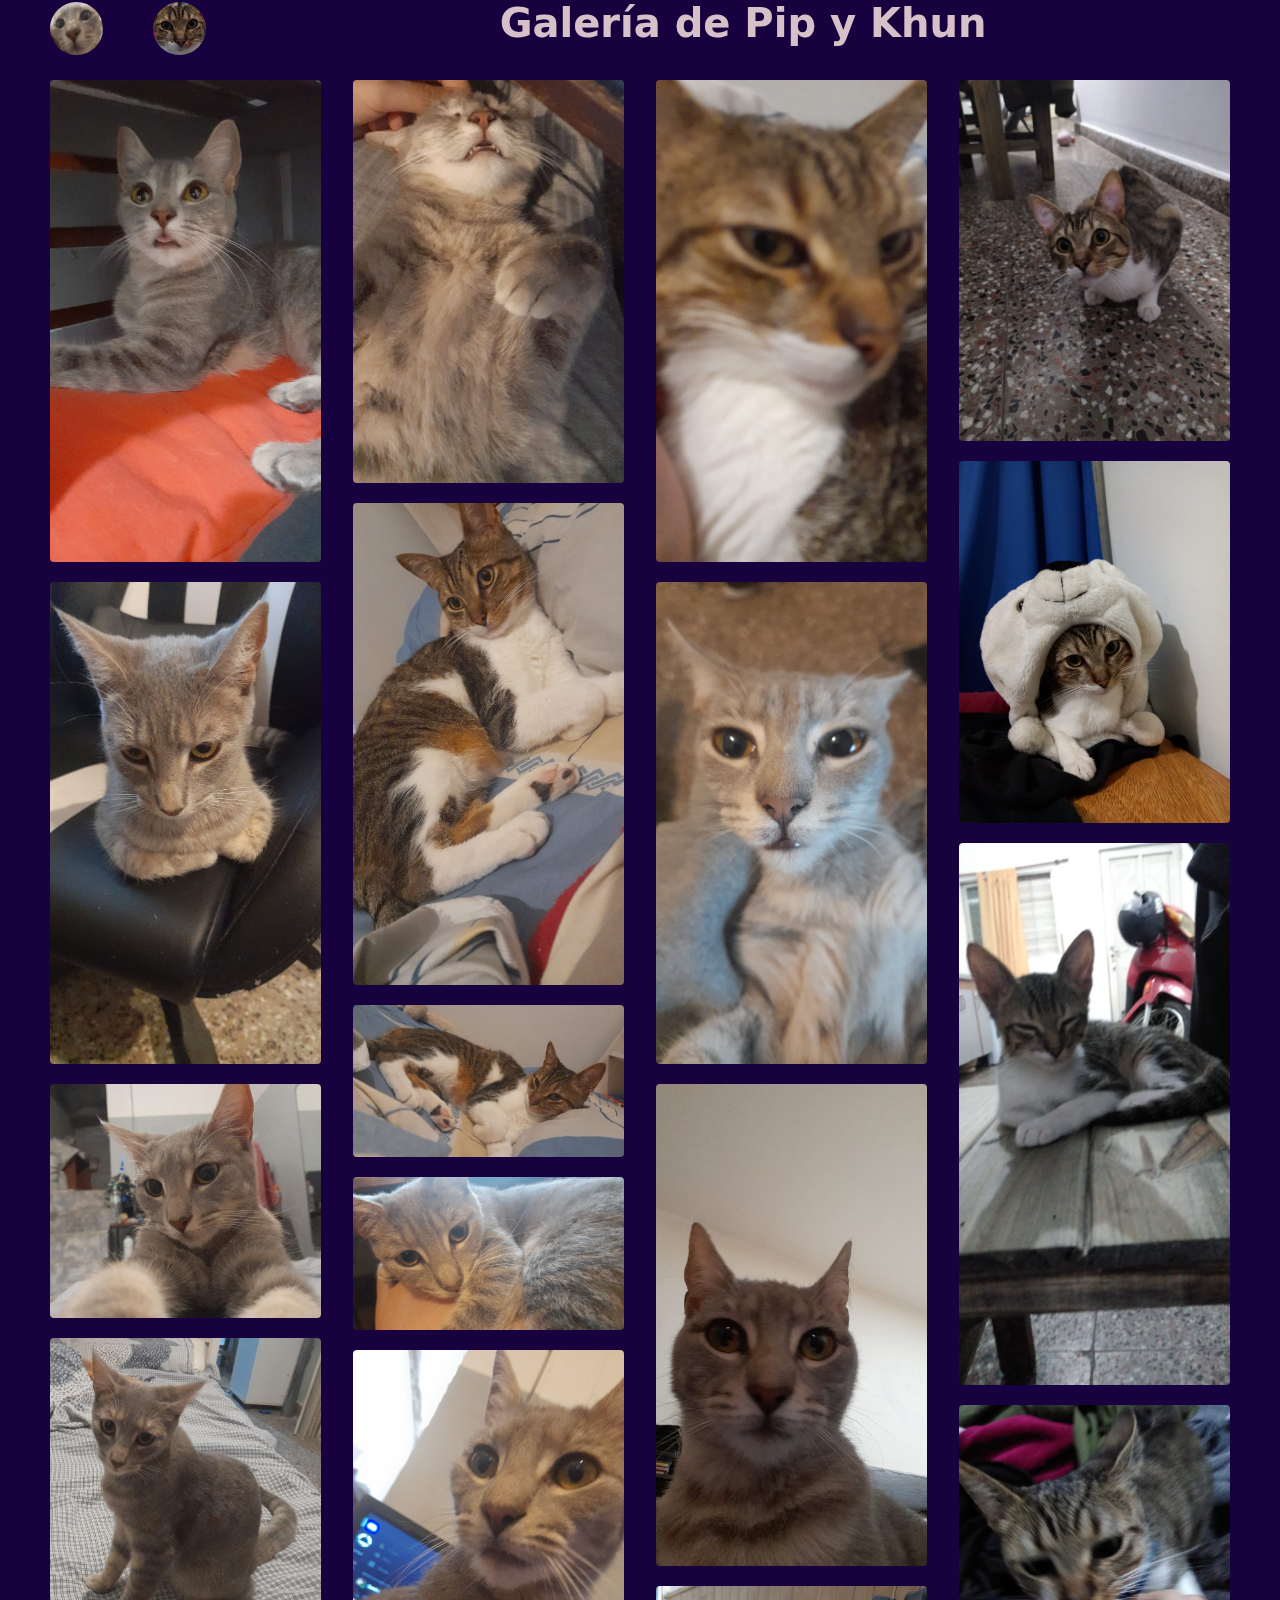
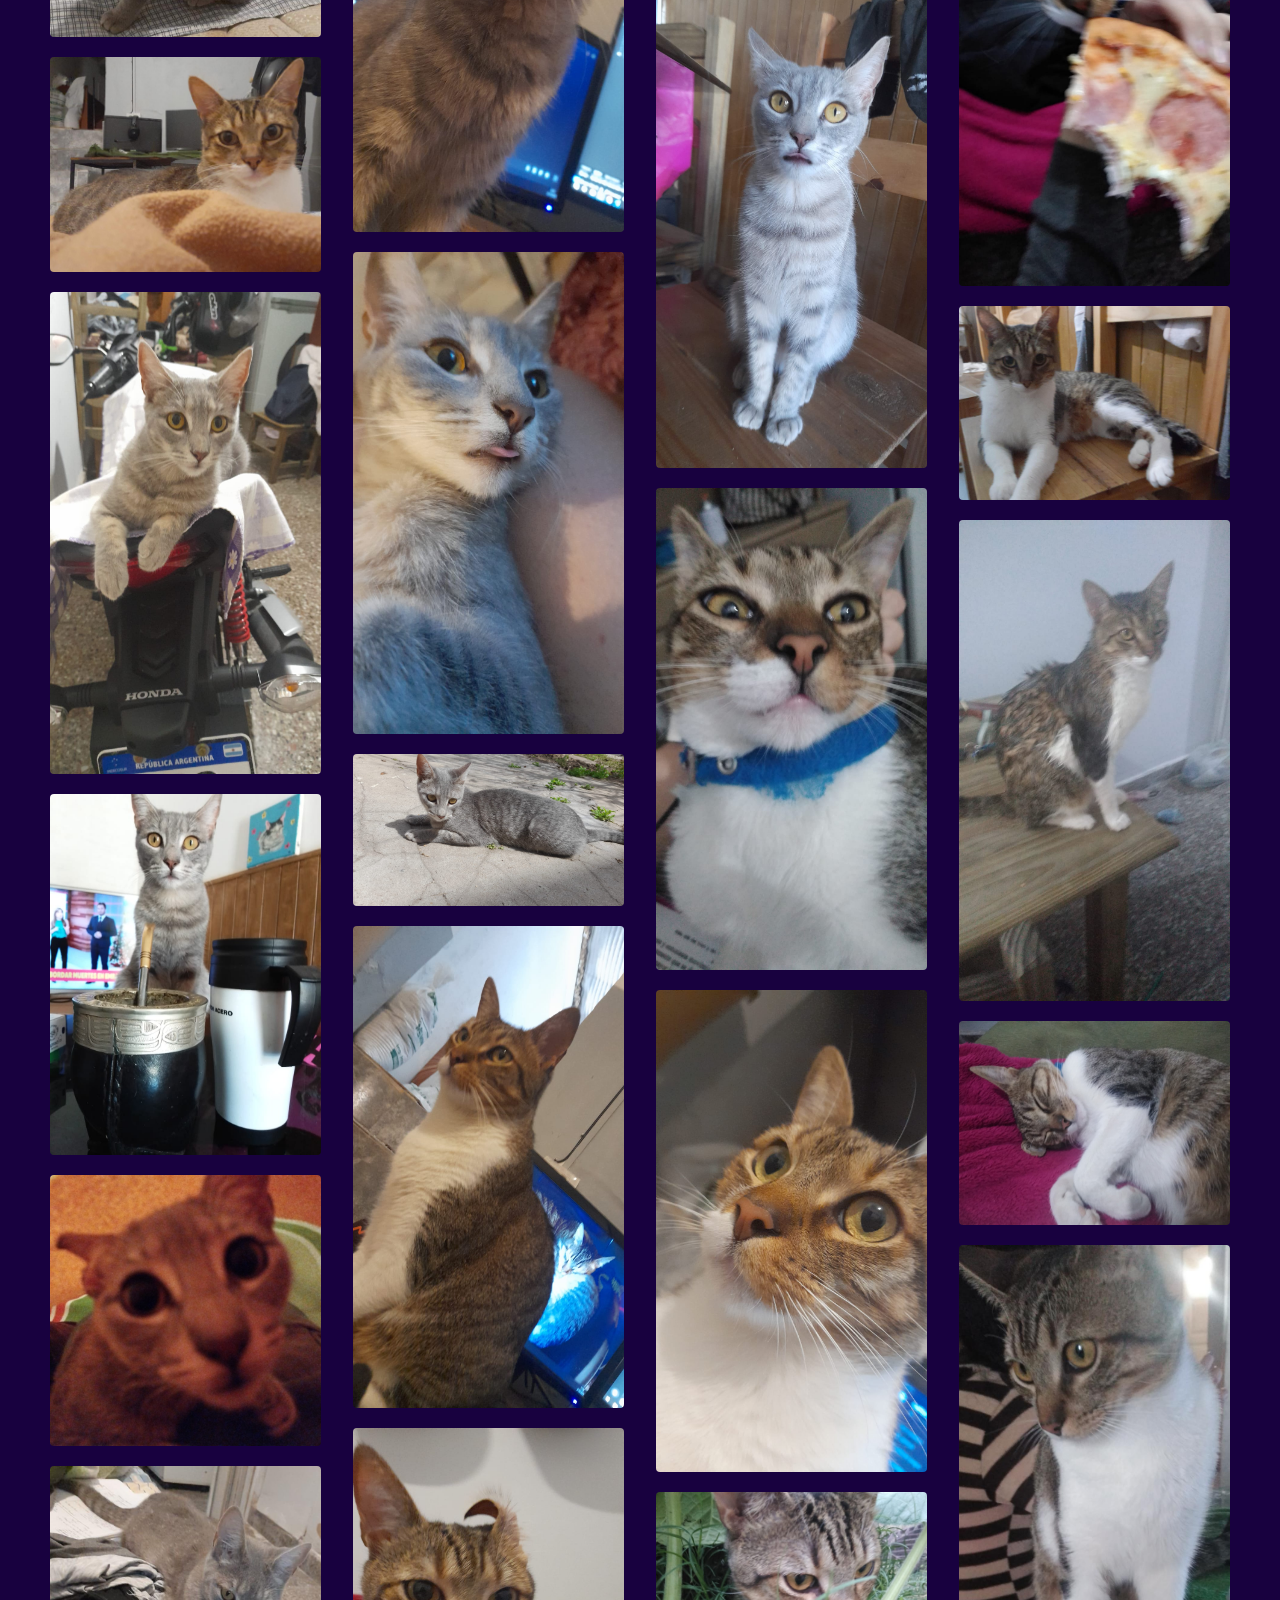
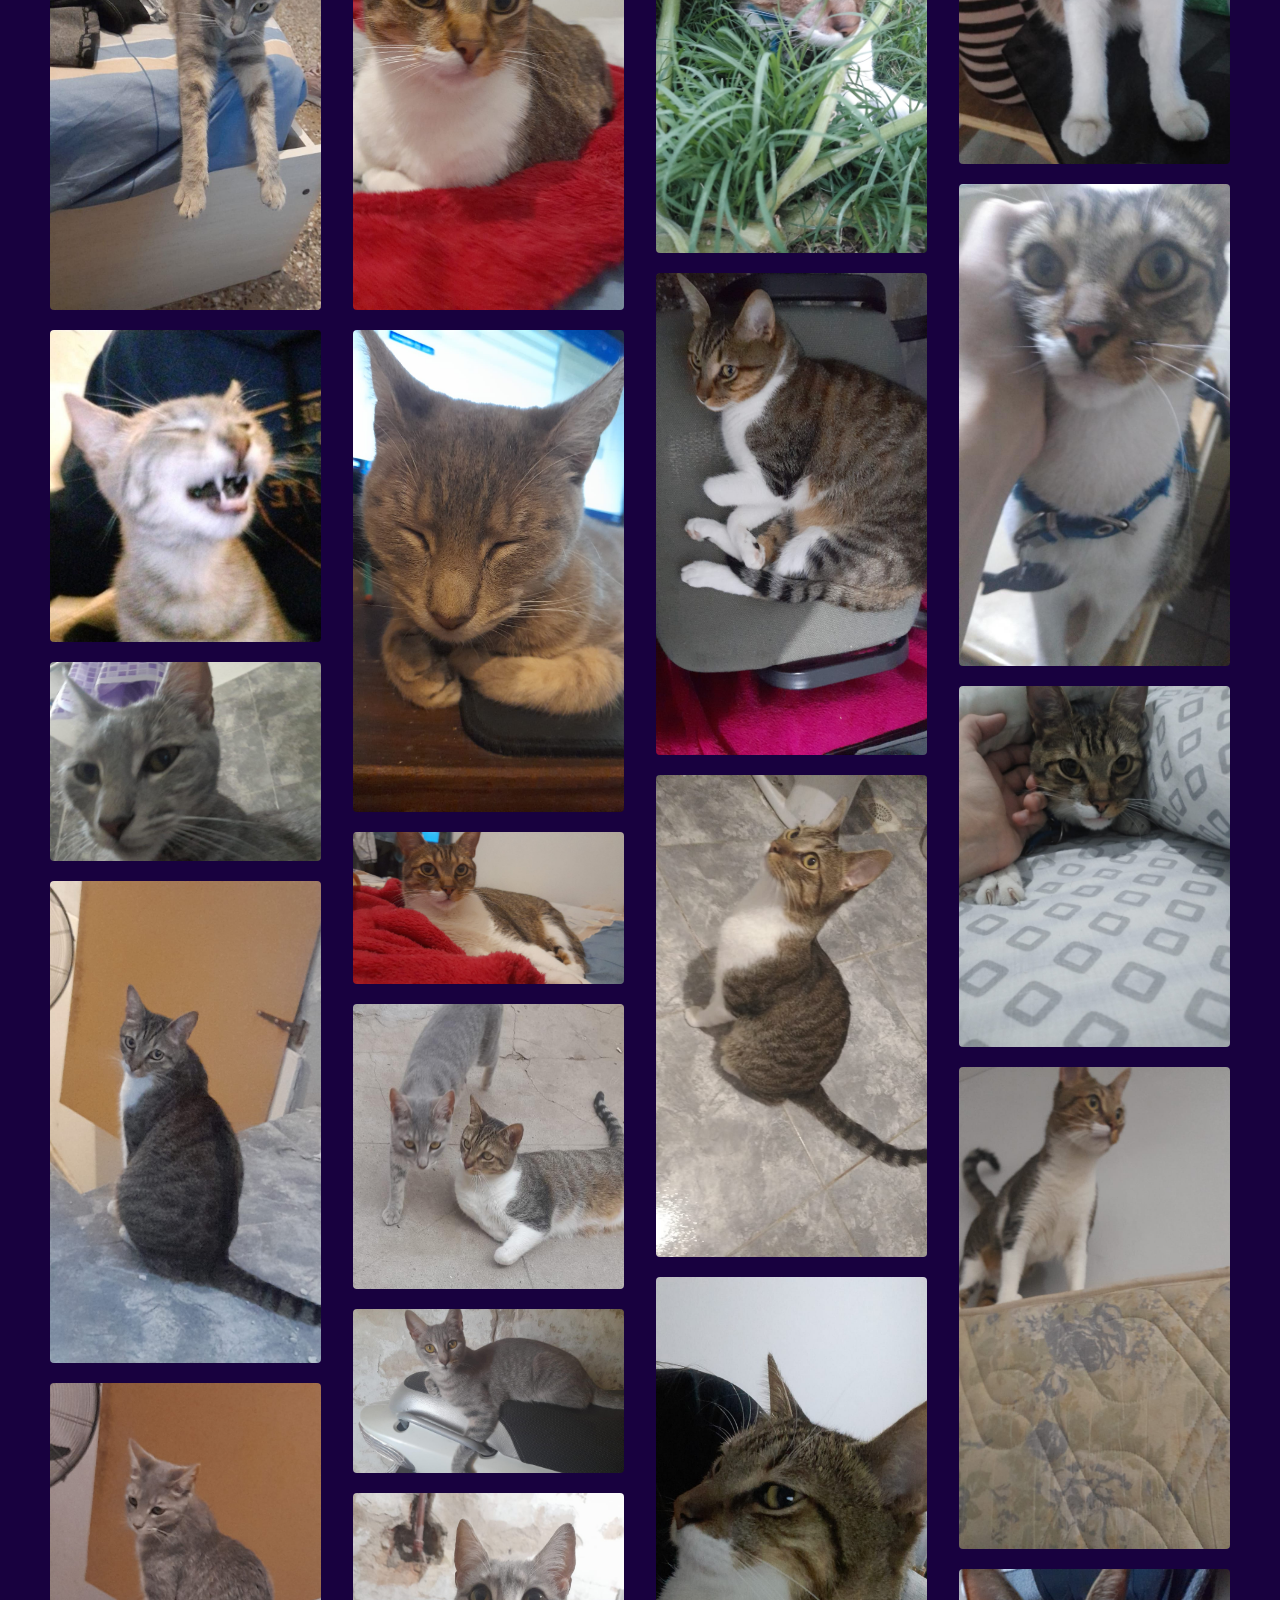
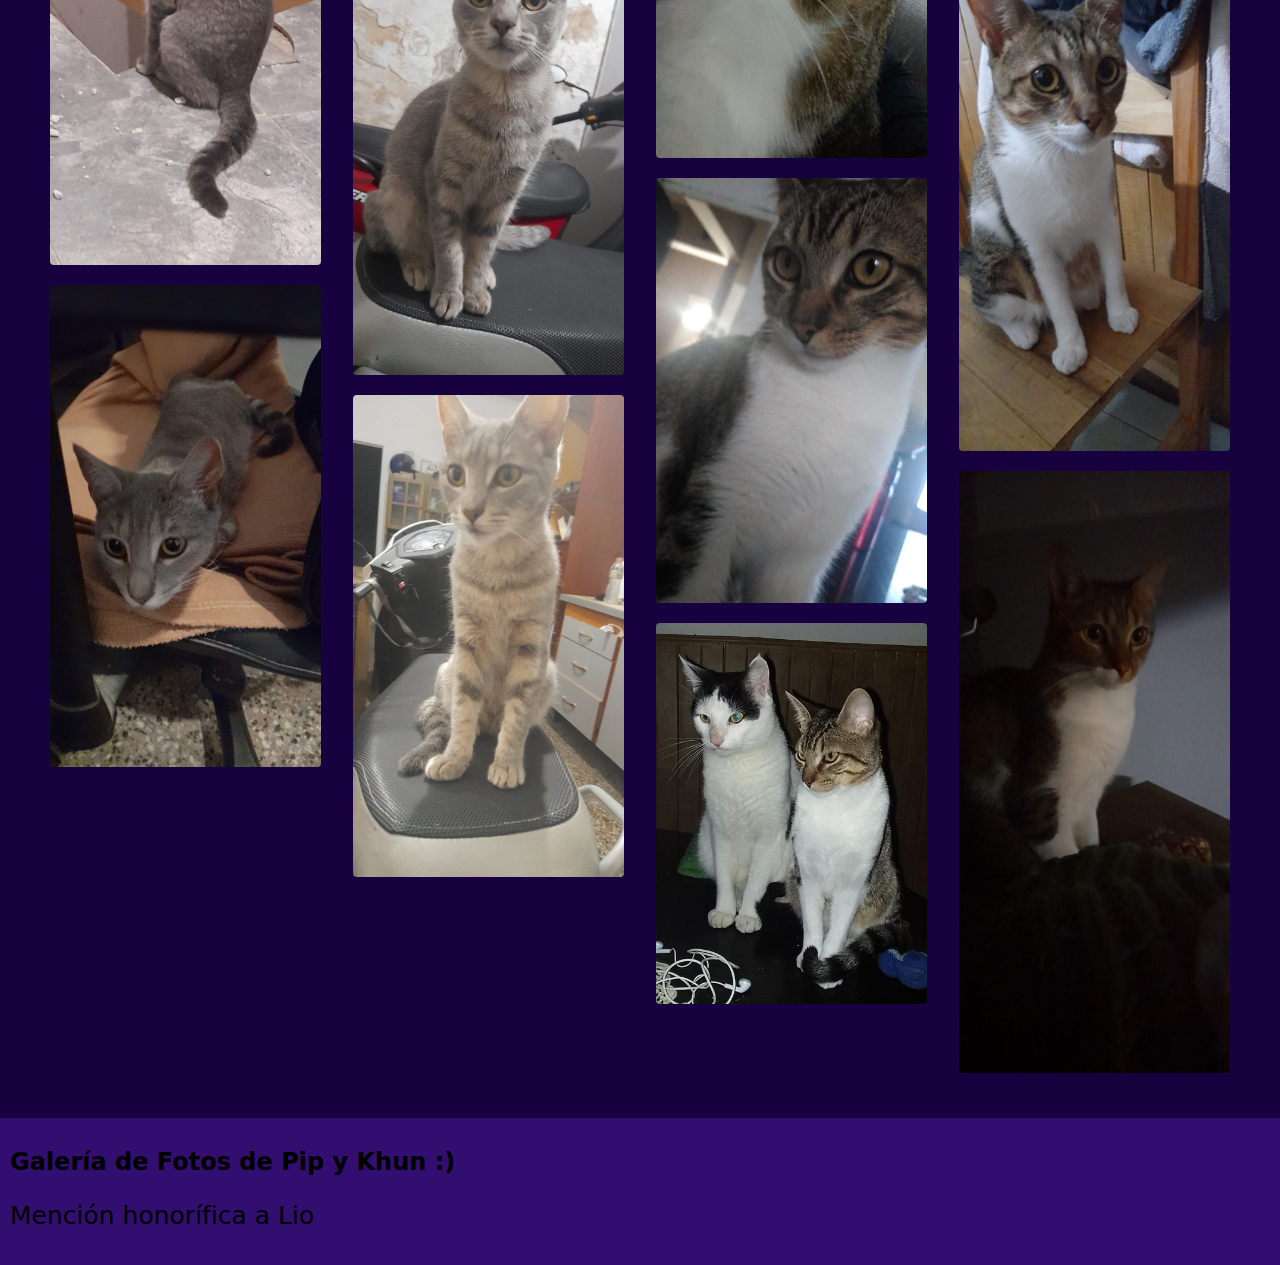
==== index.html @ f033829f "primer commit" ====
<!DOCTYPE html>
<html lang="es">
<head>
    <meta charset="UTF-8">
    <meta name="viewport" content="width=device-width">
    <title>GaleriaPipKhun</title>
    <meta name="description" content="Galeria de fotos de pip y khun">
    <link rel="icon" href="imagenes/cat-icon.png">
    <link rel="stylesheet" href="index.css">
    <link rel="canonical" href="https://pipykhun.dev">
</head>
<body>
    <header>
        <button class="boton">
            <img src="imagenes/pipicono.jpg" alt="Pip Icono">
        </button>
        <button class="boton">
            <img src="imagenes/khunicono.jpg" alt="Khun Icono">
        </button>
        <h1>Galería de Pip y Khun</h1>
    </header>
    
    <section class="galeria">
        <img src="imagenes/pipykhun0.jpeg" alt="Pip y Khun">
        <img src="imagenes/pipykhun1.jpeg" alt="Pip y Khun">
        <img src="imagenes/pipykhun2.jpeg" alt="Pip y Khun">
        <img src="imagenes/pipykhun3.jpeg" alt="Pip y Khun">
        <img src="imagenes/pipykhun4.jpeg" alt="Pip y Khun">
        <img src="imagenes/pipykhun5.jpeg" alt="Pip y Khun">
        <img src="imagenes/pipykhun6.jpeg" alt="Pip y Khun">
        <img src="imagenes/pipykhun7.jpeg" alt="Pip y Khun">
        <img src="imagenes/pipykhun9.jpeg" alt="Pip y Khun">
        <img src="imagenes/pipykhun10.jpeg" alt="Pip y Khun">
        <img src="imagenes/pipykhun11.jpeg" alt="Pip y Khun">
        <img src="imagenes/pipykhun12.jpeg" alt="Pip y Khun">
        <img src="imagenes/pipykhun13.jpeg" alt="Pip y Khun">
        <img src="imagenes/pipykhun14.jpeg" alt="Pip y Khun">
        <img src="imagenes/pipykhun15.jpeg" alt="Pip y Khun">
        <img src="imagenes/pipykhun16.jpeg" alt="Pip y Khun">
        <img src="imagenes/pipykhun17.jpeg" alt="Pip y Khun">
        <img src="imagenes/pipykhun18.jpeg" alt="Pip y Khun">
        <img src="imagenes/pipykhun19.jpeg" alt="Pip y Khun">
        <img src="imagenes/pipykhun20.jpeg" alt="Pip y Khun">
        <img src="imagenes/pipykhun21.jpeg" alt="Pip y Khun">
        <img src="imagenes/pipykhun22.jpeg" alt="Pip y Khun">
        <img src="imagenes/pipykhun23.jpeg" alt="Pip y Khun">
        <img src="imagenes/pipykhun24.jpeg" alt="Pip y Khun">
        <img src="imagenes/pipykhun25.jpeg" alt="Pip y Khun">
        <img src="imagenes/pipykhun26.jpeg" alt="Pip y Khun">
        <img src="imagenes/pipykhun27.jpeg" alt="Pip y Khun">
        <img src="imagenes/pipykhun28.jpeg" alt="Pip y Khun">
        <img src="imagenes/pipykhun29.jpeg" alt="Pip y Khun">
        <img src="imagenes/pipykhun30.jpeg" alt="Pip y Khun">
        <img src="imagenes/pipykhun31.jpeg" alt="Pip y Khun">
        <img src="imagenes/pipykhun32.jpeg" alt="Pip y Khun">
        <img src="imagenes/pipykhun33.jpeg" alt="Pip y Khun">
        <img src="imagenes/pipykhun34.jpeg" alt="Pip y Khun">
        <img src="imagenes/pipykhun35.jpeg" alt="Pip y Khun">
        <img src="imagenes/pipykhun36.jpeg" alt="Pip y Khun">
        <img src="imagenes/pipykhun37.jpeg" alt="Pip y Khun">
        <img src="imagenes/pipykhun38.jpeg" alt="Pip y Khun">
        <img src="imagenes/pipykhun39.jpeg" alt="Pip y Khun">
        <img src="imagenes/pipykhun40.jpeg" alt="Pip y Khun">
        <img src="imagenes/pipykhun41.jpeg" alt="Pip y Khun">
        <img src="imagenes/pipykhun42.jpeg" alt="Pip y Khun">
        <img src="imagenes/pipykhun43.jpeg" alt="Pip y Khun">
        <img src="imagenes/pipykhun44.jpeg" alt="Pip y Khun">
        <img src="imagenes/pipykhun45.jpeg" alt="Pip y Khun">
        <img src="imagenes/pipykhun46.jpeg" alt="Pip y Khun">
        <img src="imagenes/pipykhun47.jpeg" alt="Pip y Khun">
        <img src="imagenes/pipykhun48.jpeg" alt="Pip y Khun">
        <img src="imagenes/pipykhun49.jpeg" alt="Pip y Khun">
        <img src="imagenes/pipykhun50.jpeg" alt="Pip y Khun">
        <img src="imagenes/pipykhun51.jpeg" alt="Pip y Khun">
        <img src="imagenes/pipykhun52.jpeg" alt="Pip y Khun">
        <img src="imagenes/pipykhun53.jpeg" alt="Pip y Khun">
        <img src="imagenes/pipykhun54.jpeg" alt="Pip y Khun">
    </section>

    <footer>
        <h2>Galería de Fotos de Pip y Khun :)</h2>
        <p>Mención honorífica a Lio</p>
    </footer>
</body>
</html>
---- index.css ----
body {
    background: rgb(24, 1, 63);
    margin:0;
    padding:0;
    overflow-x: hidden;
    font-family:system-ui, -apple-system, BlinkMacSystemFont, 
    'Segoe UI', Roboto, Oxygen, Ubuntu, Cantarell, 'Open Sans', 
    'Helvetica Neue', sans-serif;
}

header {
    display:flex;
    position:sticky;
    width:100%;
    margin:0;
    top:0;
    padding:0;
    z-index:1;
    box-sizing:border-box;

    animation: barra-header linear both;
    animation-timeline: scroll(root block);
    animation-range: 0 15%;

}

@keyframes barra-header {
    to {
        background: hwb(260 70% 12% / 0.92);
        backdrop-filter: blur(5px);
        color:rgb(0, 1, 1);
    }
}

header img{
    height:53px;
    width:53px;
    box-sizing:border-box;
    user-select:none;
    animation:img-header linear both;
    animation-timeline: scroll(root block);
    animation-range: 0 15%;
}

@keyframes img-header {
    to {
        height:39px;
        width:39px;
    }
}

header button {
    display:flex;
    border:none;
    background:none;
    cursor: pointer;
    padding: 0;
    margin:0;
    margin-top:2px;
    margin-left:50px;
    gap:40px;
    clip-path: circle(50%);
    z-index:1;
}

header h1 {
    flex:1;
    color:rgba(246, 224, 223, 0.862);
    margin:0;
    z-index: 1;
    text-align:center;
    font-size:40px;

    animation:font-header linear both;
    animation-timeline: scroll(root block);
    animation-range: 0 15%;
}

@keyframes font-header {
    to {
        font-size:30px;
        color:black;
    }
}

section {
    columns:4;
    padding:25px 50px;
    column-gap:32px;
}

section img {
    width:100%;
    height:auto;
    border-radius:4px;
    margin: 0 auto 16px auto;
    animation: reveal linear both;
    animation-timeline: view();
    animation-range: entry 20% cover 40%;
    user-select:none;
}

@media (max-width: 1000px) {
    header h1{
        font-size:25px;
    }
    header button {
        margin-left:40px;
        gap: 20px;
    }
    section {
        columns: 3;
    }
}

@media (max-width: 700px) {
    header h1{
        font-size:20px;
    }
    header button {
        margin-left:30px;
        gap: 20px;
    }
    section {
        columns: 2;
    }
}

@keyframes reveal {
    from {
        opacity:0;
        translate:0 100px;
        scale:0.5;
    }  
    to {
        opacity:1;
        translate:0 0px;
        scale:1;
    }

}

footer {
    position: relative;
    bottom:0;
    left:0;
    width:100%;
    padding:10px;
    box-sizing:border-box;
    background: rgb(50, 14, 113);
}

footer p {
    font-size:25px
}
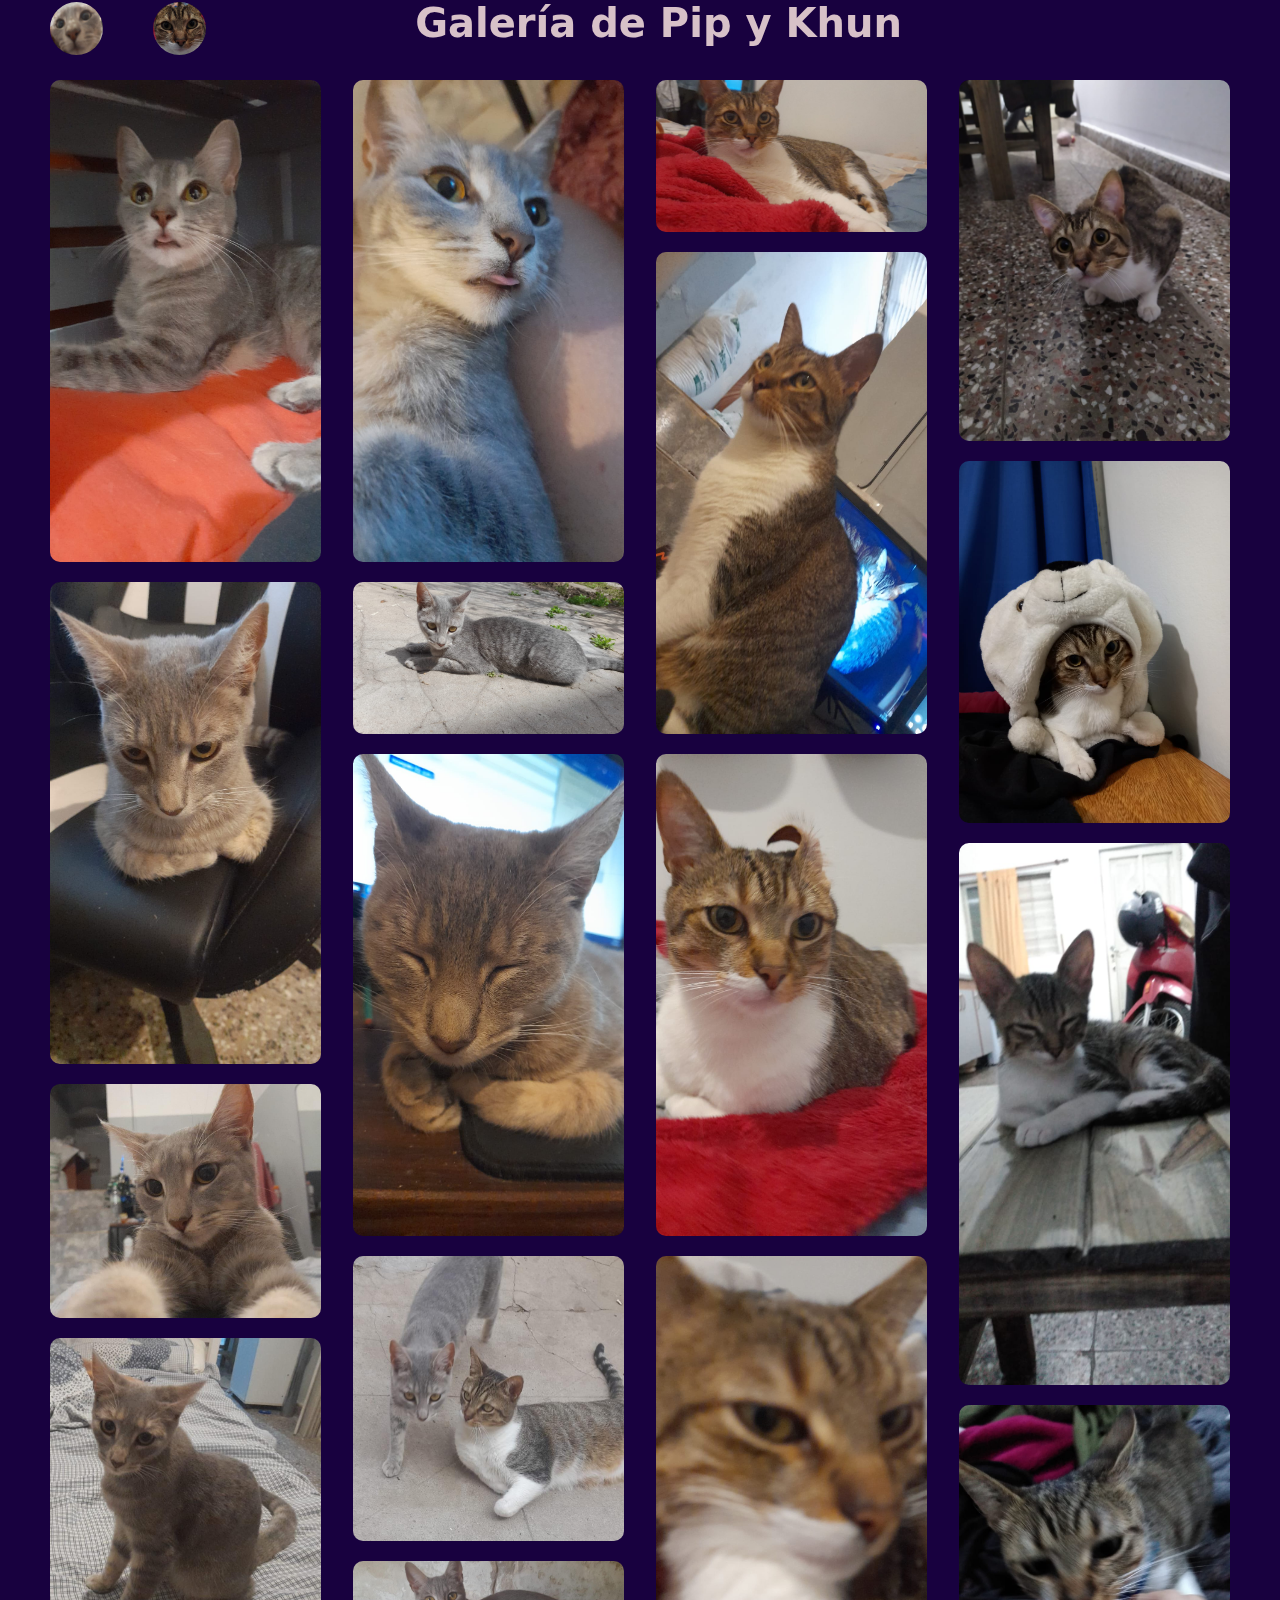
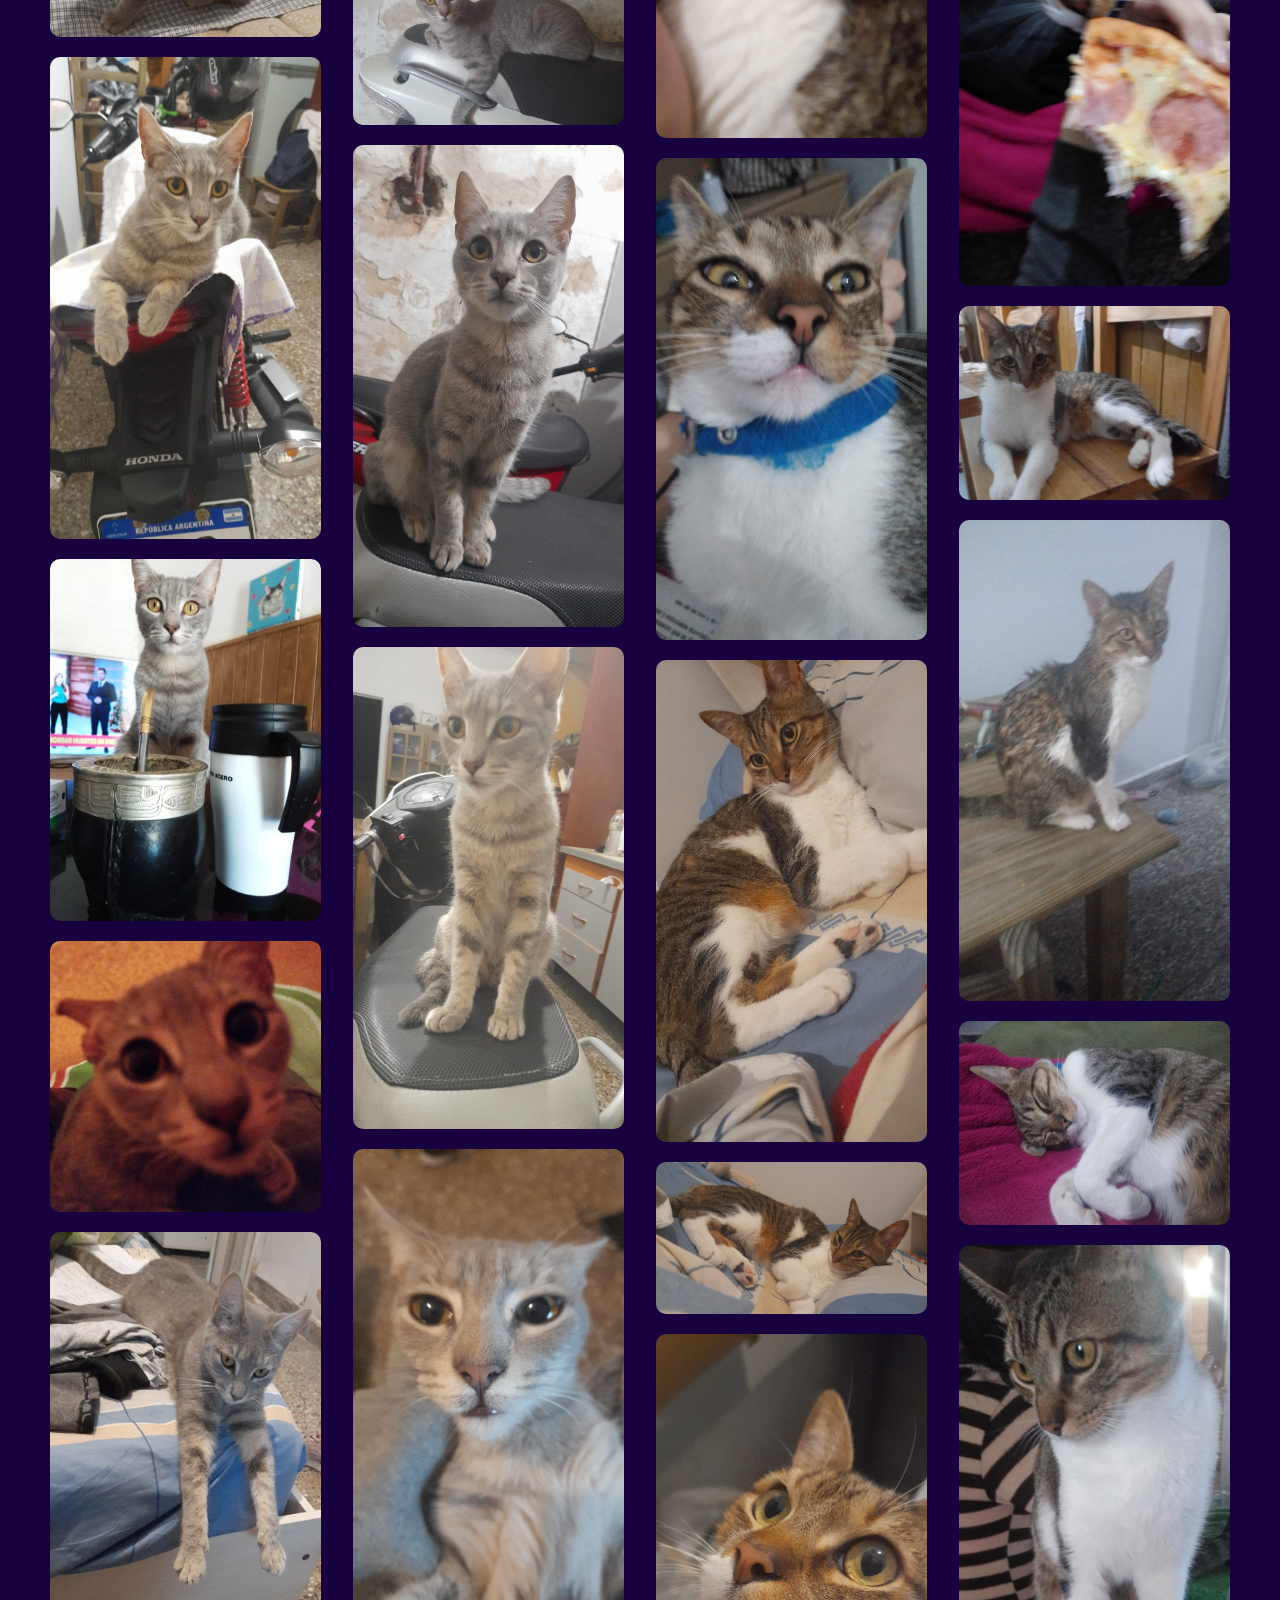
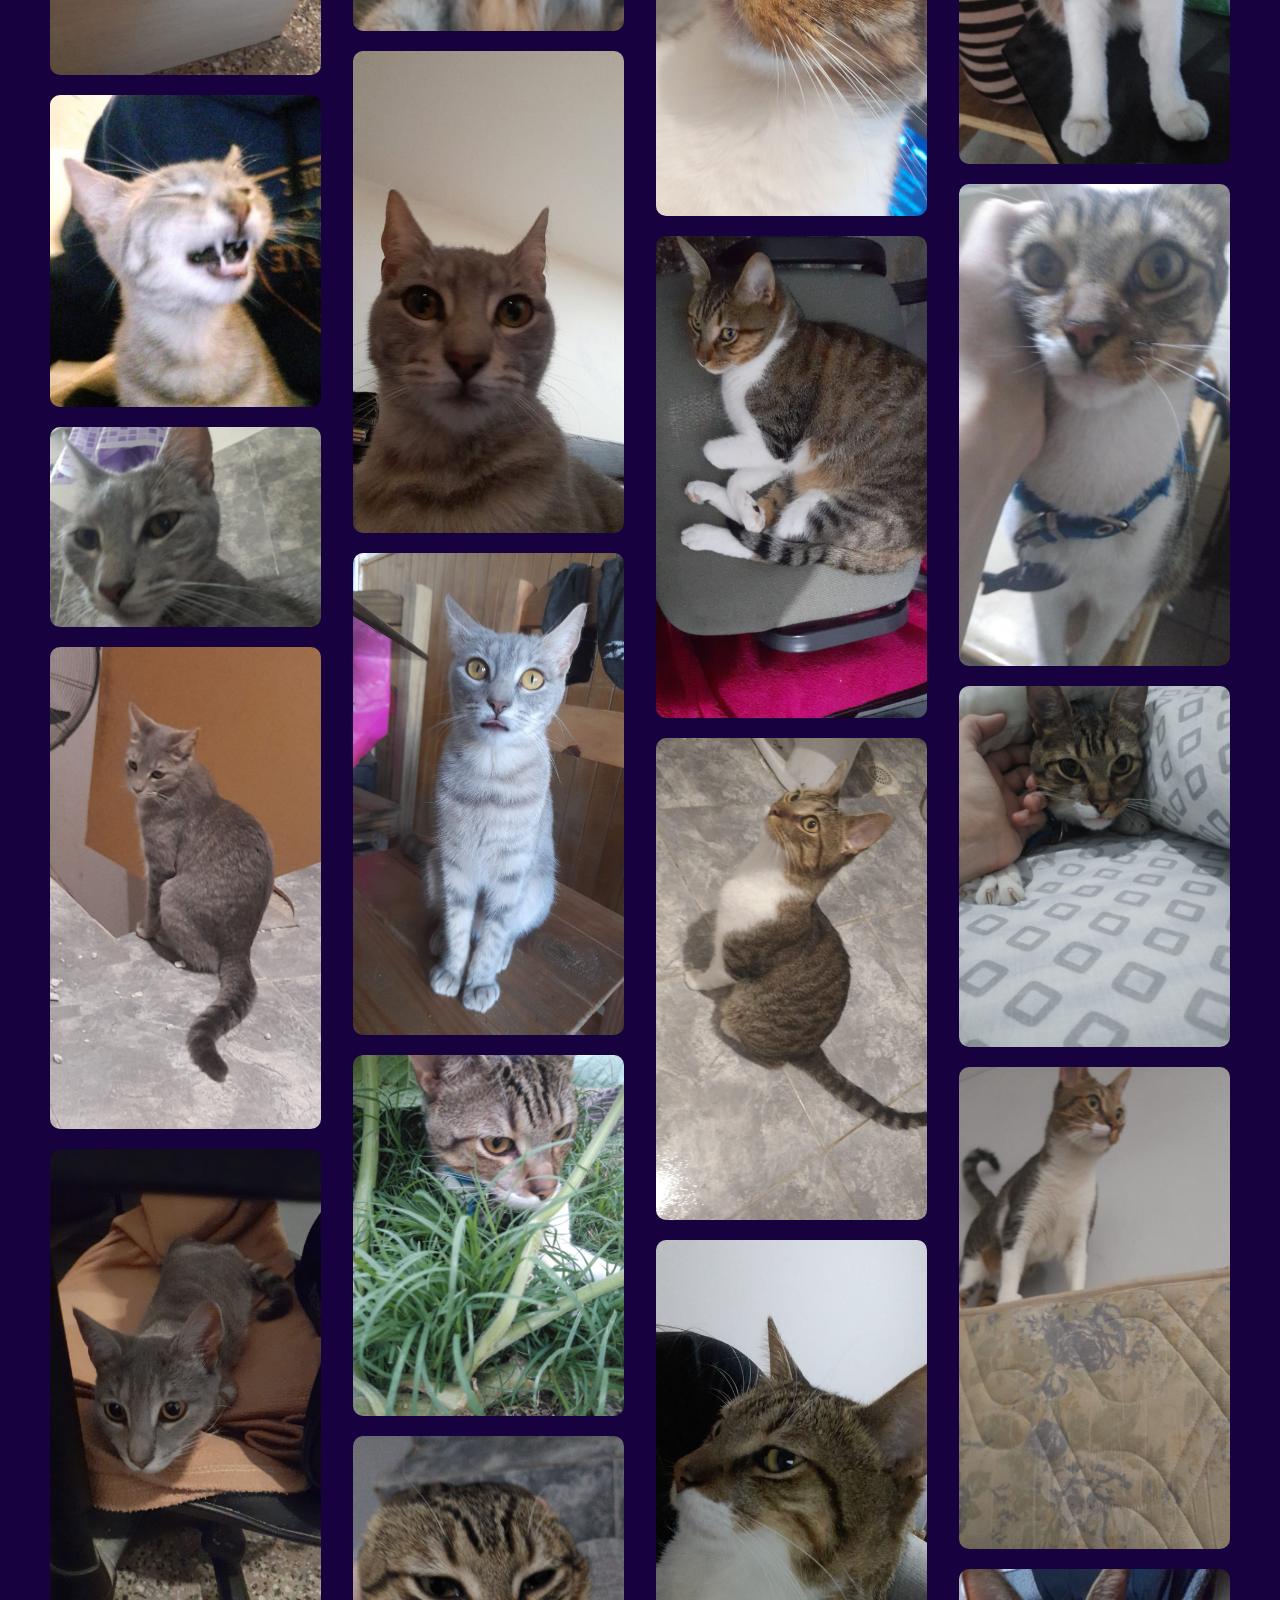
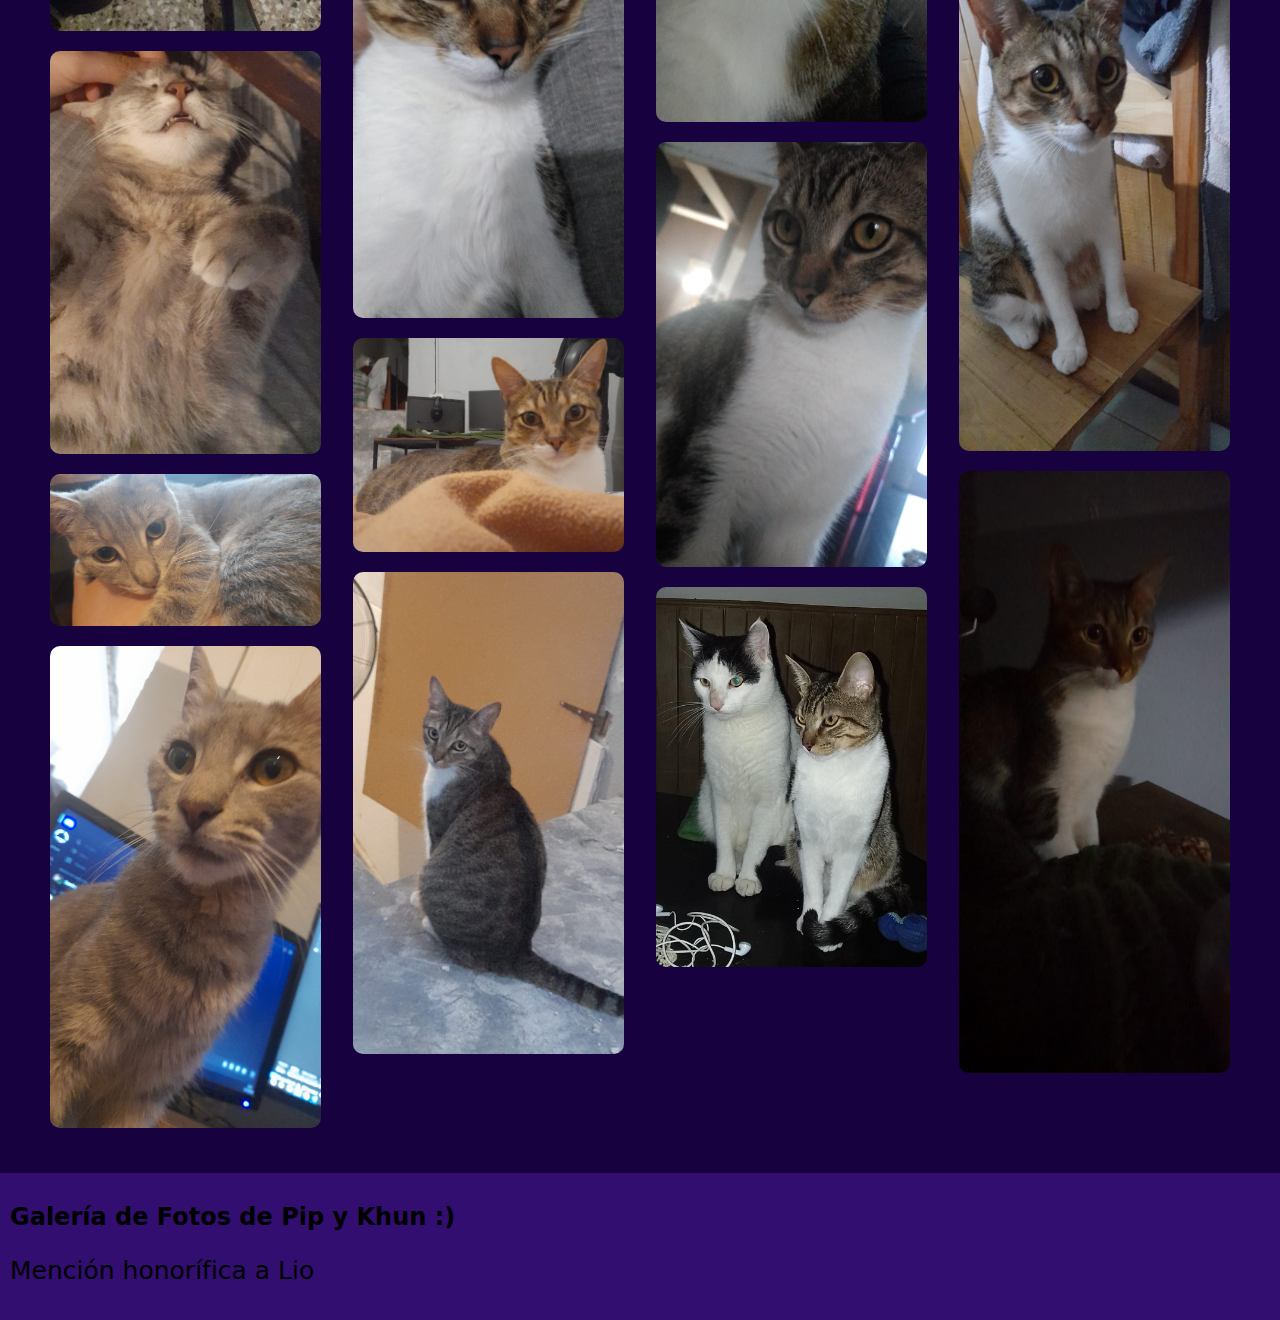
==== commit 00c6402e: "click imagen fondo blur" ====
--- a/index.html
+++ b/index.html
@@ -11,75 +11,89 @@
 </head>
 <body>
     <header>
-        <button class="boton">
-            <img src="imagenes/pipicono.jpg" alt="Pip Icono">
-        </button>
-        <button class="boton">
-            <img src="imagenes/khunicono.jpg" alt="Khun Icono">
-        </button>
+        <a href="pip.html">
+            <button class="boton">
+                <img src="imagenes/pipicono.jpg" alt="Pip Icono">
+            </button>
+        </a>
+        <a href="khun.html">
+            <button class="boton">
+                <img src="imagenes/khunicono.jpg" alt="Khun Icono">
+            </button>
+        </a>
         <h1>Galería de Pip y Khun</h1>
     </header>
-    
     <section class="galeria">
-        <img src="imagenes/pipykhun0.jpeg" alt="Pip y Khun">
-        <img src="imagenes/pipykhun1.jpeg" alt="Pip y Khun">
-        <img src="imagenes/pipykhun2.jpeg" alt="Pip y Khun">
-        <img src="imagenes/pipykhun3.jpeg" alt="Pip y Khun">
-        <img src="imagenes/pipykhun4.jpeg" alt="Pip y Khun">
-        <img src="imagenes/pipykhun5.jpeg" alt="Pip y Khun">
-        <img src="imagenes/pipykhun6.jpeg" alt="Pip y Khun">
-        <img src="imagenes/pipykhun7.jpeg" alt="Pip y Khun">
-        <img src="imagenes/pipykhun9.jpeg" alt="Pip y Khun">
-        <img src="imagenes/pipykhun10.jpeg" alt="Pip y Khun">
-        <img src="imagenes/pipykhun11.jpeg" alt="Pip y Khun">
-        <img src="imagenes/pipykhun12.jpeg" alt="Pip y Khun">
-        <img src="imagenes/pipykhun13.jpeg" alt="Pip y Khun">
-        <img src="imagenes/pipykhun14.jpeg" alt="Pip y Khun">
-        <img src="imagenes/pipykhun15.jpeg" alt="Pip y Khun">
-        <img src="imagenes/pipykhun16.jpeg" alt="Pip y Khun">
-        <img src="imagenes/pipykhun17.jpeg" alt="Pip y Khun">
-        <img src="imagenes/pipykhun18.jpeg" alt="Pip y Khun">
-        <img src="imagenes/pipykhun19.jpeg" alt="Pip y Khun">
-        <img src="imagenes/pipykhun20.jpeg" alt="Pip y Khun">
-        <img src="imagenes/pipykhun21.jpeg" alt="Pip y Khun">
-        <img src="imagenes/pipykhun22.jpeg" alt="Pip y Khun">
-        <img src="imagenes/pipykhun23.jpeg" alt="Pip y Khun">
-        <img src="imagenes/pipykhun24.jpeg" alt="Pip y Khun">
-        <img src="imagenes/pipykhun25.jpeg" alt="Pip y Khun">
-        <img src="imagenes/pipykhun26.jpeg" alt="Pip y Khun">
-        <img src="imagenes/pipykhun27.jpeg" alt="Pip y Khun">
-        <img src="imagenes/pipykhun28.jpeg" alt="Pip y Khun">
-        <img src="imagenes/pipykhun29.jpeg" alt="Pip y Khun">
-        <img src="imagenes/pipykhun30.jpeg" alt="Pip y Khun">
-        <img src="imagenes/pipykhun31.jpeg" alt="Pip y Khun">
-        <img src="imagenes/pipykhun32.jpeg" alt="Pip y Khun">
-        <img src="imagenes/pipykhun33.jpeg" alt="Pip y Khun">
-        <img src="imagenes/pipykhun34.jpeg" alt="Pip y Khun">
-        <img src="imagenes/pipykhun35.jpeg" alt="Pip y Khun">
-        <img src="imagenes/pipykhun36.jpeg" alt="Pip y Khun">
-        <img src="imagenes/pipykhun37.jpeg" alt="Pip y Khun">
-        <img src="imagenes/pipykhun38.jpeg" alt="Pip y Khun">
-        <img src="imagenes/pipykhun39.jpeg" alt="Pip y Khun">
-        <img src="imagenes/pipykhun40.jpeg" alt="Pip y Khun">
-        <img src="imagenes/pipykhun41.jpeg" alt="Pip y Khun">
-        <img src="imagenes/pipykhun42.jpeg" alt="Pip y Khun">
-        <img src="imagenes/pipykhun43.jpeg" alt="Pip y Khun">
-        <img src="imagenes/pipykhun44.jpeg" alt="Pip y Khun">
-        <img src="imagenes/pipykhun45.jpeg" alt="Pip y Khun">
-        <img src="imagenes/pipykhun46.jpeg" alt="Pip y Khun">
-        <img src="imagenes/pipykhun47.jpeg" alt="Pip y Khun">
-        <img src="imagenes/pipykhun48.jpeg" alt="Pip y Khun">
-        <img src="imagenes/pipykhun49.jpeg" alt="Pip y Khun">
-        <img src="imagenes/pipykhun50.jpeg" alt="Pip y Khun">
-        <img src="imagenes/pipykhun51.jpeg" alt="Pip y Khun">
-        <img src="imagenes/pipykhun52.jpeg" alt="Pip y Khun">
-        <img src="imagenes/pipykhun53.jpeg" alt="Pip y Khun">
-        <img src="imagenes/pipykhun54.jpeg" alt="Pip y Khun">
+        <div class="pip">
+            <img src="imagenes/pipykhun0.jpeg" alt="Pip">
+            <img src="imagenes/pipykhun1.jpeg" alt="Pip">
+            <img src="imagenes/pipykhun2.jpeg" alt="Pip">
+            <img src="imagenes/pipykhun3.jpeg" alt="Pip">
+            <img src="imagenes/pipykhun5.jpeg" alt="Pip">
+            <img src="imagenes/pipykhun6.jpeg" alt="Pip">
+            <img src="imagenes/pipykhun7.jpeg" alt="Pip">
+            <img src="imagenes/pipykhun9.jpeg" alt="Pip">
+            <img src="imagenes/pipykhun10.jpeg" alt="Pip">
+            <img src="imagenes/pipykhun11.jpeg" alt="Pip">
+            <img src="imagenes/pipykhun13.jpeg" alt="Pip">
+            <img src="imagenes/pipykhun14.jpeg" alt="Pip">
+            <img src="imagenes/pipykhun15.jpeg" alt="Pip">
+            <img src="imagenes/pipykhun18.jpeg" alt="Pip">
+            <img src="imagenes/pipykhun19.jpeg" alt="Pip">
+            <img src="imagenes/pipykhun20.jpeg" alt="Pip">
+            <img src="imagenes/pipykhun21.jpeg" alt="Pip">
+            <img src="imagenes/pipykhun24.jpeg" alt="Pip">
+            <img src="imagenes/pipykhun26.jpeg" alt="Pip">
+            <img src="imagenes/pipykhun27.jpeg" alt="Pip">
+            <img src="imagenes/pipykhun28.jpeg" alt="Pip">
+            <img src="imagenes/pipykhun29.jpeg" alt="Pip">
+            <img src="imagenes/pipykhun31.jpeg" alt="Pip">
+            <img src="imagenes/pipykhun32.jpeg" alt="Pip">
+            <img src="imagenes/pipykhun33.jpeg" alt="Pip">
+            <img src="imagenes/pipykhun36.jpeg" alt="Pip">
+        </div>
+        <div class="khun">
+            <img src="imagenes/pipykhun8.jpeg" alt="Khun">
+            <img src="imagenes/pipykhun4.jpeg" alt="Khun">
+            <img src="imagenes/pipykhun12.jpeg" alt="Khun">
+            <img src="imagenes/pipykhun25.jpeg" alt="Khun">
+            <img src="imagenes/pipykhun22.jpeg" alt="Khun">
+            <img src="imagenes/pipykhun23.jpeg" alt="Khun">
+            <img src="imagenes/pipykhun30.jpeg" alt="Khun">
+            <img src="imagenes/pipykhun34.jpeg" alt="Khun">
+            <img src="imagenes/pipykhun16.jpeg" alt="Khun">
+            <img src="imagenes/pipykhun17.jpeg" alt="Khun">
+            <img src="imagenes/pipykhun35.jpeg" alt="Khun">
+            <img src="imagenes/pipykhun37.jpeg" alt="Khun">
+            <img src="imagenes/pipykhun38.jpeg" alt="Khun">
+            <img src="imagenes/pipykhun39.jpeg" alt="Khun">
+            <img src="imagenes/pipykhun40.jpeg" alt="Khun">
+            <img src="imagenes/pipykhun41.jpeg" alt="Khun">
+            <img src="imagenes/pipykhun42.jpeg" alt="Khun">
+            <img src="imagenes/pipykhun43.jpeg" alt="Khun">
+            <img src="imagenes/pipykhun44.jpeg" alt="Khun">
+            <img src="imagenes/pipykhun45.jpeg" alt="Khun">
+            <img src="imagenes/pipykhun46.jpeg" alt="Khun">
+            <img src="imagenes/pipykhun47.jpeg" alt="Khun">
+            <img src="imagenes/pipykhun48.jpeg" alt="Khun">
+            <img src="imagenes/pipykhun49.jpeg" alt="Khun">
+            <img src="imagenes/pipykhun50.jpeg" alt="Khun">
+            <img src="imagenes/pipykhun51.jpeg" alt="Khun">
+            <img src="imagenes/pipykhun52.jpeg" alt="Khun">
+            <img src="imagenes/pipykhun53.jpeg" alt="Khun">
+            <img src="imagenes/pipykhun54.jpeg" alt="Khun">
+        </div>
     </section>
+
+    <div id="modal" class="modal">
+        <span class="close">&times;</span>
+        <img class="modal-content" id="modal-image" alt="Imagen ampliada">
+    </div>
 
     <footer>
         <h2>Galería de Fotos de Pip y Khun :)</h2>
         <p>Mención honorífica a Lio</p>
     </footer>
+    <script src="blur.js"></script>
 </body>
 </html>--- a/index.css
+++ b/index.css
@@ -16,7 +16,6 @@
     top:0;
     padding:0;
     z-index:1;
-    box-sizing:border-box;
 
     animation: barra-header linear both;
     animation-timeline: scroll(root block);
@@ -26,7 +25,7 @@
 
 @keyframes barra-header {
     to {
-        background: hwb(260 70% 12% / 0.92);
+        background: hwb(260 70% 12% / 0.87);
         backdrop-filter: blur(5px);
         color:rgb(0, 1, 1);
     }
@@ -62,12 +61,17 @@
     clip-path: circle(50%);
     z-index:1;
 }
+header button:hover {
+    scale:1.15;
+    box-shadow:0 0 1px rgba(246, 224, 223, 0.862);
+}
 
 header h1 {
     flex:1;
     color:rgba(246, 224, 223, 0.862);
     margin:0;
     z-index: 1;
+    text-indent: -169px;
     text-align:center;
     font-size:40px;
 
@@ -92,39 +96,172 @@
 section img {
     width:100%;
     height:auto;
-    border-radius:4px;
+    border-radius:10px;
     margin: 0 auto 16px auto;
     animation: reveal linear both;
     animation-timeline: view();
     animation-range: entry 20% cover 40%;
     user-select:none;
+    cursor: pointer;
 }
 
 @media (max-width: 1000px) {
     header h1{
+        margin-top:7px;
+        text-indent:-123px;
+        font-size:27px;
+    }
+    header button {
+        margin-left:20px;
+        gap: 25px;
+    }
+    section {
+        columns: 3;
+        padding:20px 30px;
+        column-gap:25px;
+    }
+    @keyframes font-header {
+        to {
+            margin-top:0px;
+            font-size:25px;
+            color:black;
+            text-indent:-123px;
+        }
+    }
+}
+
+@media (max-width: 700px) {
+    header h1{
+        margin-top:7px;
         font-size:25px;
-    }
-    header button {
-        margin-left:40px;
-        gap: 20px;
-    }
-    section {
-        columns: 3;
-    }
-}
-
-@media (max-width: 700px) {
-    header h1{
-        font-size:20px;
-    }
-    header button {
-        margin-left:30px;
-        gap: 20px;
+        text-indent:-50px;
+    }
+    header button {
+        margin-left:18px;
+        gap: 15px;
     }
     section {
         columns: 2;
-    }
-}
+        padding:15px 20px;
+        column-gap:15px;
+    }
+    @keyframes font-header {
+        to {
+            margin-top:4px;
+            font-size:22px;
+            color:black;
+            text-indent:-50px;
+        }
+    }
+}
+
+@media (max-width: 550px) {
+    header h1{
+        margin-top:2px;
+        font-size:22px;
+        text-indent:-30px;
+    }
+    header button {
+        margin-left:18px;
+        gap: 15px;
+    }
+    section {
+        columns: 2;
+        padding:15px 20px;
+        column-gap:15px;
+    }
+    @keyframes font-header {
+        to {
+            margin-top:2px;
+            font-size:20px;
+            color:black;
+            text-indent:-50px;
+        }
+    }
+    header img {
+        height:35px;
+        width:35px;
+}
+@keyframes img-header {
+    to {
+        height:30px;
+        width:30px;
+}
+}
+}
+
+@media (max-width: 400px) {
+    header h1{
+        margin-top:5px;
+        font-size:19px;
+        text-indent:-6px;
+    }
+    header button {
+        margin-top:4px;
+        margin-left:10px;
+        gap: 15px;
+    }
+    section {
+        columns: 2;
+        padding:15px 20px;
+        column-gap:15px;
+    }
+    @keyframes font-header {
+        to {
+            margin-top:1.5px;
+            font-size:17px;
+            color:black;
+            text-indent:-6px;
+        }
+    }
+    header img {
+            height:30px;
+            width:30px;
+    }
+    @keyframes img-header {
+        to {
+            height:25px;
+            width:25px;
+    }
+}
+}
+
+@media (max-width: 300px) {
+    header h1{
+        margin-top:5px;
+        font-size:17px;
+        text-indent:-4px;
+    }
+    header button {
+        margin-top:4px;
+        margin-left:10px;
+        gap: 15px;
+    }
+    section {
+        columns: 2;
+        padding:15px 20px;
+        column-gap:15px;
+    }
+    @keyframes font-header {
+        to {
+            margin-top:4px;
+            font-size:15px;
+            color:black;
+            text-indent:-4px;
+        }
+    }
+    header img {
+            height:30px;
+            width:30px;
+    }
+    @keyframes img-header {
+        to {
+            height:25px;
+            width:25px;
+    }
+}
+}
+
 
 @keyframes reveal {
     from {
@@ -138,6 +275,30 @@
         scale:1;
     }
 
+}
+
+.modal {
+    display: none;
+    position: fixed;
+    z-index: 1;
+    left: 0;
+    top: 0;
+    width: 100%;
+    height: 100%;
+    background-color: rgba(0, 0, 0, 0.9);
+    backdrop-filter:blur(5px);
+    justify-content: center;
+    align-items: center;
+}
+
+.modal-content {
+    max-width: 85%;
+    max-height: 85%;
+    border-radius: 10px;
+}
+
+body.modal-open {
+    overflow: hidden;
 }
 
 footer {
